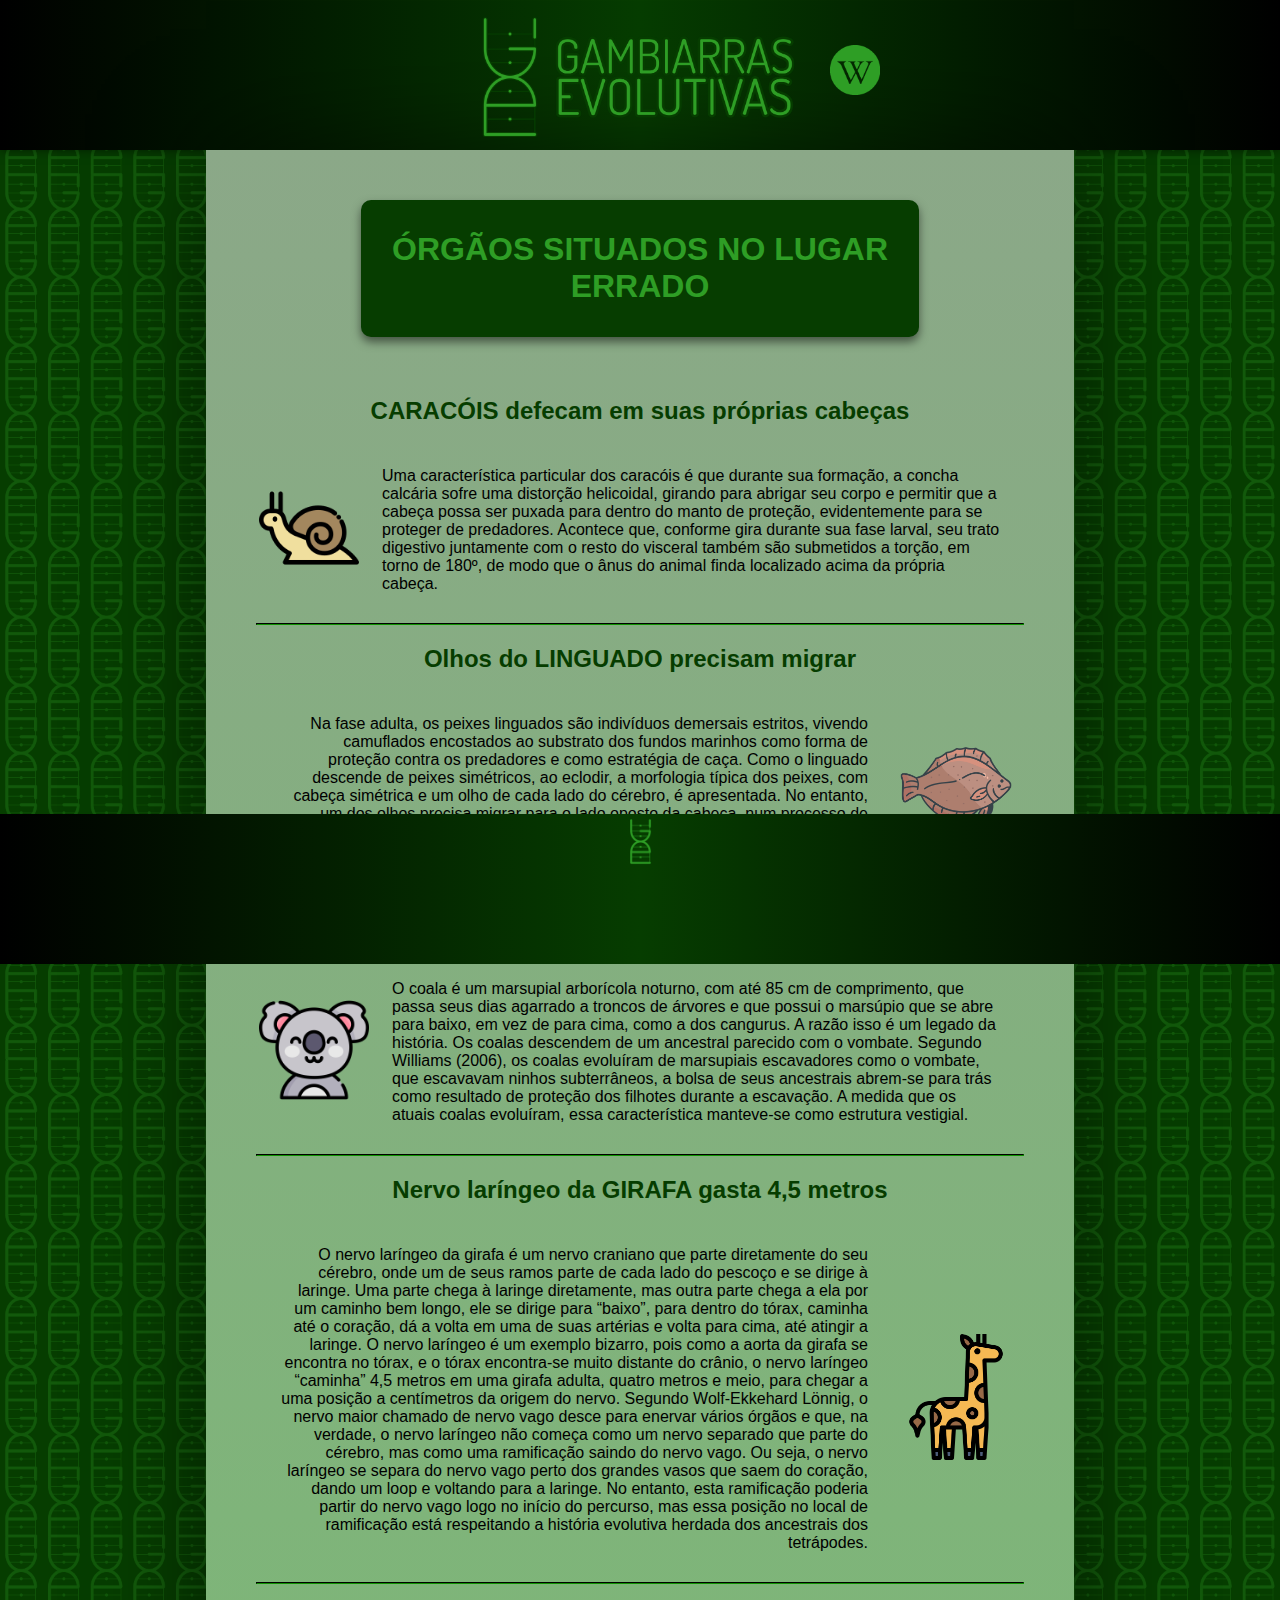
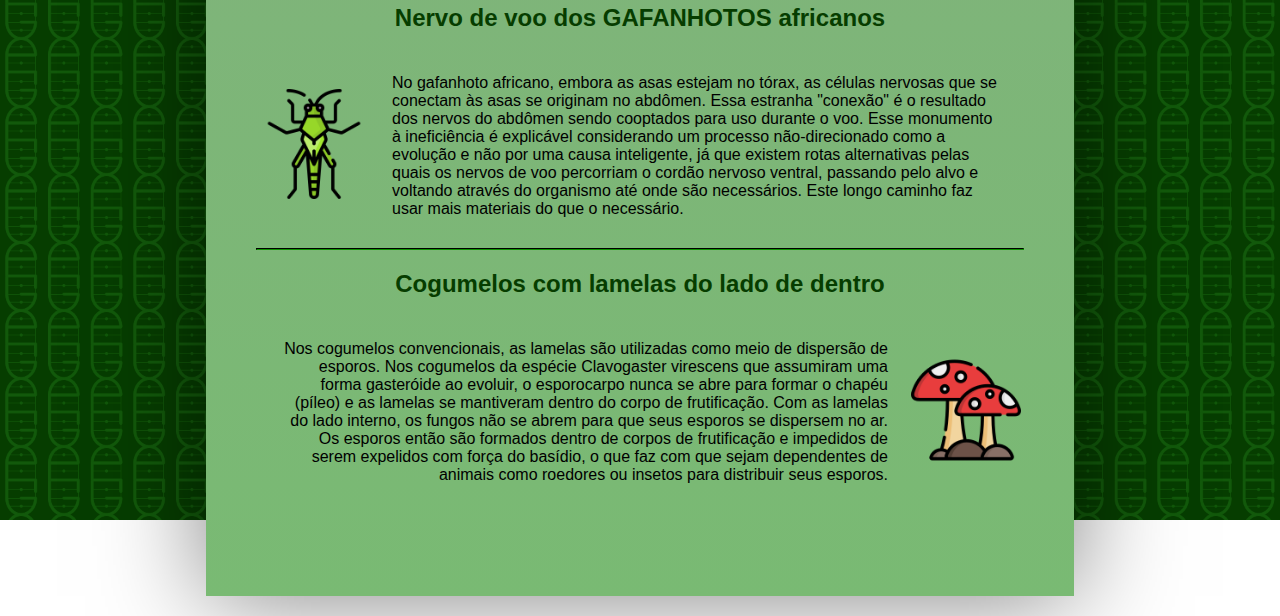
==== index.html @ d07c7b8b "v0.0.5" ====
<!DOCTYPE html>
<html lang="pt-br">
    <head>
        <meta charset="UTF-8">
        
    
        <link rel="stylesheet" type="text/css" href="gambiarrasevolutivas.css">

    
        
        <title>Gambiarras Evolutivas</title>
        
    </head>
   
    <body>
        
        <header>
            <div class="topo">
            
            <div class="logos">
                   <div class="icone"> <img src="GE.png"> </div>
                   <div class="titulo"> <img src="GE-titulo.png"> </div>
            </div>
            
            <div class=botoes>
                <a href="https://pt.wikipedia.org/wiki/Lista_de_gambiarras_evolutivas">
                <img src="wikipedia.png" style="width: 50px" alt="Wikipedia">
                    </a>
            </div>
                
            </div>
        </header>
        
        <main>
            
            <section>
            <div class="container">
            
            <div>
                
            <div class="categoria"> 

                <h1><span>ÓRGÃOS SITUADOS NO LUGAR ERRADO</span></h1>
                
            </div>
                
            
                
            <h2>CARACÓIS defecam em suas próprias cabeças</h2>
            
            <table>

               <tr>
                   <th> <img src="caracol.png" width="100px"> </th>
                   <td>Uma característica particular dos caracóis é que durante sua formação, a concha calcária sofre uma distorção helicoidal, girando para abrigar seu corpo e permitir que a cabeça possa ser puxada para dentro do manto de proteção, evidentemente para se proteger de predadores. Acontece que, conforme gira durante sua fase larval, seu trato digestivo juntamente com o resto do visceral também são submetidos a torção, em torno de 180º, de modo que o ânus do animal finda localizado acima da própria cabeça.</td>
                </tr>
                
                </table>
                
            <hr>
                
                <h2 class="right">Olhos do LINGUADO precisam migrar</h2>
                
                <table>
                
                <tr>
                   <td class="right">Na fase adulta, os peixes linguados são indivíduos demersais estritos, vivendo camuflados encostados ao substrato dos fundos marinhos como forma de proteção contra os predadores e como estratégia de caça. Como o linguado descende de peixes simétricos, ao eclodir, a morfologia típica dos peixes, com cabeça simétrica e um olho de cada lado do cérebro, é apresentada. No entanto, um dos olhos precisa migrar para o lado oposto da cabeça, num processo de metamorfose que ocorre entre as fases larval e juvenil, para que na fase adulta ele não fique "raspando" no substrato marinho ou olhando para a areia.</td>
                    <th> <img src="linguado.png" width="130px"> </th>
                </tr>
                
                </table>
                
            <hr>
                
                <h2>A bolsa do COALA abre-se para baixo</h2>
                
                <table>
                
                <tr>
                    <th> <img src="coala.png" width="110px"> </th>
                   <td>O coala é um marsupial arborícola noturno, com até 85 cm de comprimento, que passa seus dias agarrado a troncos de árvores e que possui o marsúpio que se abre para baixo, em vez de para cima, como a dos cangurus. A razão isso é um legado da história. Os coalas descendem de um ancestral parecido com o vombate. Segundo Williams (2006), os coalas evoluíram de marsupiais escavadores como o vombate, que escavavam ninhos subterrâneos, a bolsa de seus ancestrais abrem-se para trás como resultado de proteção dos filhotes durante a escavação. A medida que os atuais coalas evoluíram, essa característica manteve-se como estrutura vestigial.</td>
                </tr>
                
                </table>
                
            <hr>
                
                <h2 class="right">Nervo laríngeo da GIRAFA gasta 4,5 metros</h2>
                
                <table>
                
                <tr>
                   <td class="right">O nervo laríngeo da girafa é um nervo craniano que parte diretamente do seu cérebro, onde um de seus ramos parte de cada lado do pescoço e se dirige à laringe. Uma parte chega à laringe diretamente, mas outra parte chega a ela por um caminho bem longo, ele se dirige para “baixo”, para dentro do tórax, caminha até o coração, dá a volta em uma de suas artérias e volta para cima, até atingir a laringe. O nervo laríngeo é um exemplo bizarro, pois como a aorta da girafa se encontra no tórax, e o tórax encontra-se muito distante do crânio, o nervo laríngeo “caminha” 4,5 metros em uma girafa adulta, quatro metros e meio, para chegar a uma posição a centímetros da origem do nervo. Segundo Wolf-Ekkehard Lönnig, o nervo maior chamado de nervo vago desce para enervar vários órgãos e que, na verdade, o nervo laríngeo não começa como um nervo separado que parte do cérebro, mas como uma ramificação saindo do nervo vago. Ou seja, o nervo laríngeo se separa do nervo vago perto dos grandes vasos que saem do coração, dando um loop e voltando para a laringe. No entanto, esta ramificação poderia partir do nervo vago logo no início do percurso, mas essa posição no local de ramificação está respeitando a história evolutiva herdada dos ancestrais dos tetrápodes.</td>
                    <th> <img src="girafa.png" width="130px"> </th>
                </tr>
                
                </table>
                
            <hr>
                
                <h2>Nervo de voo dos GAFANHOTOS africanos</h2>
                
                <table>
                
                <tr>
                    <th> <img src="gafanhoto.png" width="110px"> </th>
                   <td>No gafanhoto africano, embora as asas estejam no tórax, as células nervosas que se conectam às asas se originam no abdômen. Essa estranha "conexão" é o resultado dos nervos do abdômen sendo cooptados para uso durante o voo. Esse monumento à ineficiência é explicável considerando um processo não-direcionado como a evolução e não por uma causa inteligente, já que existem rotas alternativas pelas quais os nervos de voo percorriam o cordão nervoso ventral, passando pelo alvo e voltando através do organismo até onde são necessários. Este longo caminho faz usar mais materiais do que o necessário.</td>
                </tr>
                
                </table>
                
            <hr>
                
                <h2 class="right">Cogumelos com lamelas do lado de dentro</h2>
                
                <table>
                
                <tr>
                   <td class="right">Nos cogumelos convencionais, as lamelas são utilizadas como meio de dispersão de esporos. Nos cogumelos da espécie Clavogaster virescens que assumiram uma forma gasteróide ao evoluir, o esporocarpo nunca se abre para formar o chapéu (píleo) e as lamelas se mantiveram dentro do corpo de frutificação. Com as lamelas do lado interno, os fungos não se abrem para que seus esporos se dispersem no ar. Os esporos então são formados dentro de corpos de frutificação e impedidos de serem expelidos com força do basídio, o que faz com que sejam dependentes de animais como roedores ou insetos para distribuir seus esporos.</td>
                    <th> <img src="cogumelo.png" width="110px"> </th>
                </tr>
                
                </table>
                
            </div>
                
            </div>
                
         </section>
           
        </main>
        
        <footer>
            
             <div class="footer"> <img src="footer.png"> </div>
            
        </footer>
        
    </body>
</html>
---- gambiarrasevolutivas.css ----
:root {
    --preto: #000000;
    --verde-s: #2E9E25;
    --verde-c: #8ba888;
    --verde-e: #063D00;
    --amarelo: #ffea00;

}

.categoria{
    font-family: helvetica, sans-serif;
    color: var(--verde-s);
    text-align: center;
    background-color: var(--verde-e);
    padding: 10px;
    border-radius: 10px;
    align-content: center;
    width: 70%;
    margin-bottom: 60px;
    box-shadow: 0px 5px 10px rgba(0, 0, 0, 0.5);
}


body {
    /*background-color: var(--verde-e);*/
     background-image: url("fundo.png");
    background-repeat: no-repeat;
    background-size: cover;
    width: 100vw;
    margin: 0;
    overflow-x: hidden;
}


body, html {
  height: 100%;
}

header{
    
    /*background-color: var(--preto);*/
    background-image: linear-gradient(to right, var(--preto), var(--verde-e), var(--preto));
    max-width: 100vw;
    height: 150px;
    color: var(--verde-c);
    font-size: 25px;
    font-family: helvetica, sans-serif;
    box-sizing: border-box;
    box-shadow: 0px 0px 10px rgba(0, 0, 0, 0.5);
}

.logos { 
    display: flex;
    flex-wrap: wrap;
    margin: 0 auto;
    padding: 0 2%;
    justify-content: center;
    align-items: center;
    width: 50vw;
}

img[src="GE.png"] {
  width: 60px;
    margin-top: 15px;
    margin-right: 10px;
}

img[src="GE-titulo.png"] {
  width: 250px;
    margin-top: 15px;
}

.botoes{
    float: right;
    margin-top: -100px;
    margin-right: 400px;
}



header h1 {
    padding-top: 10px;
    display: block;
    margin-left: auto;
    margin-right: auto;
    width: 20%;
    font-family: helvetica, sans-serif;
}

main {
    padding-top: 20px;
    padding-bottom: 20px;
}

div.container {
    /*background-color: var(--verde-c);*/
    background-image: linear-gradient(to bottom, var(--verde-c), #79ba73);
    #7fa17c
    width: 60vw;
    margin-left: auto;
    margin-right: auto;
    padding: 50px;
    display: flex;
    height: 100%;
    margin-top: -20px;
    padding-bottom: 10vh;
    box-shadow: 0px 0px 100px rgba(0, 0, 0, 0.5);
}

hr {
  border-color:var(--verde-e);
}

h2 {
    color: var(--verde-e);
    text-align: center
}

/*
h2.right {
    color: var(--verde-e);
    text-align: right;
}
*/

main div {
    width: 60vw;
    margin: 0 auto;
    font-family: helvetica, sans-serif;
}

main td {
    font-family: Trebuchet MS, sans-serif;
}

main div table td {
    padding: 20px;
}

td.right {
    text-align: right;
}

footer{
    /*background-color: var(--preto);*/
    background-image: linear-gradient(to right, var(--preto), var(--verde-e), var(--preto));
    max-width: 100vw;
    height: 150px;
    font-size: 25rem;
    font-family: sans-serif;
    position: fixed;
    bottom: -5vw;
    left: 0;
    right: 0;
}


img[src="footer.png"] {
    display: flex;
    flex-wrap: wrap;
    margin: 0 auto;
    padding: 0 2%;
    justify-content: center;
    align-items: center;
    width: 25px;
    margin-top: 3px;
}
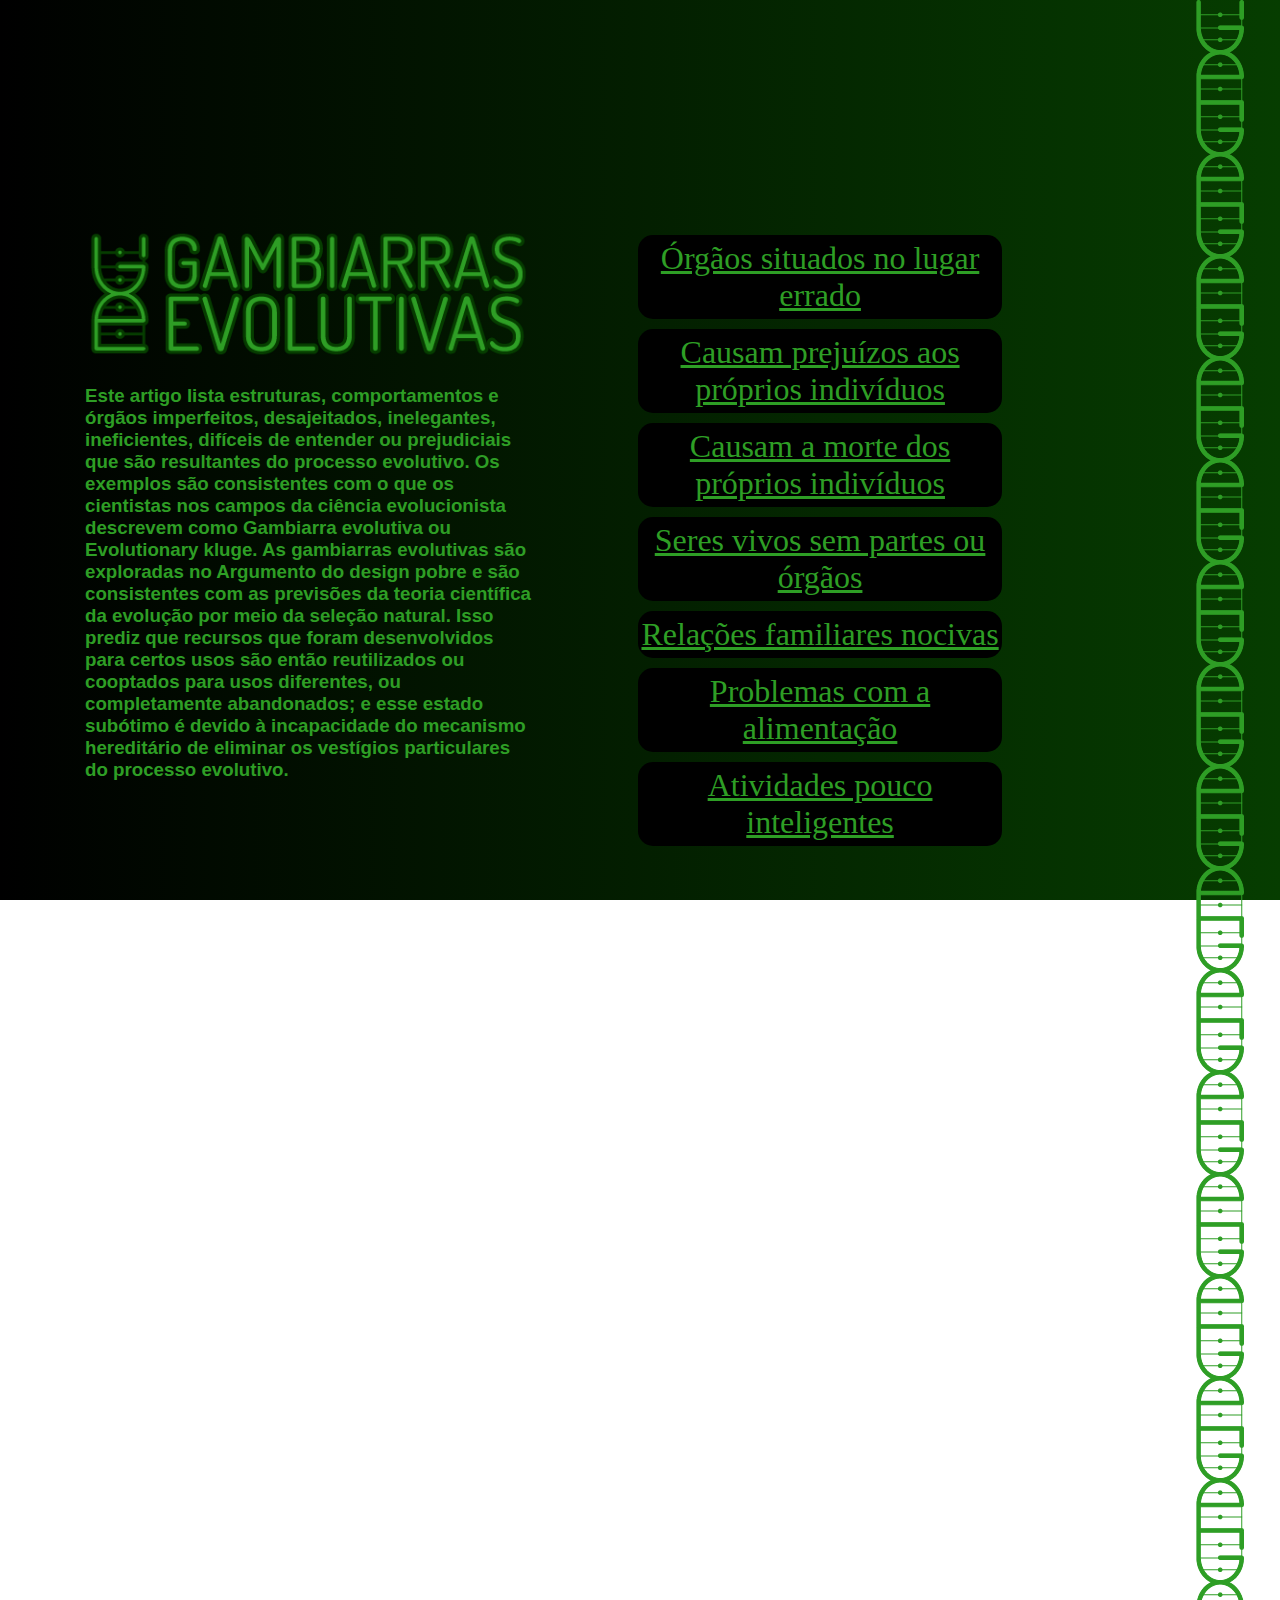
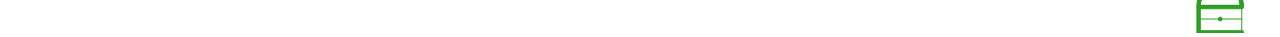
==== commit 27ae65bb: "v0.0.7" ====
--- a/index.html
+++ b/index.html
@@ -3,138 +3,51 @@
     <head>
         <meta charset="UTF-8">
         
-    
-        <link rel="stylesheet" type="text/css" href="gambiarrasevolutivas.css">
+        <link rel="stylesheet" type="text/css" href="ge-landingpage.css">
 
-    
-        
         <title>Gambiarras Evolutivas</title>
         
     </head>
-   
-    <body>
+    
+<body>
+    
+    <header>
         
-        <header>
-            <div class="topo">
-            
-            <div class="logos">
-                   <div class="icone"> <img src="GE.png"> </div>
-                   <div class="titulo"> <img src="GE-titulo.png"> </div>
-            </div>
-            
-            <div class=botoes>
-                <a href="https://pt.wikipedia.org/wiki/Lista_de_gambiarras_evolutivas">
-                <img src="wikipedia.png" style="width: 50px" alt="Wikipedia">
-                    </a>
-            </div>
-                
-            </div>
-        </header>
         
-        <main>
-            
-            <section>
-            <div class="container">
-            
-            <div>
-                
-            <div class="categoria"> 
+        
+    </header>
 
-                <h1><span>ÓRGÃOS SITUADOS NO LUGAR ERRADO</span></h1>
-                
-            </div>
-                
-            
-                
-            <h2>CARACÓIS defecam em suas próprias cabeças</h2>
-            
-            <table>
+    <main>
+        
+        <div class="principal">
+        <div class="titulo"> <img src="logo-GE.png"> </div>
+        <h3>Este artigo lista estruturas, comportamentos e órgãos imperfeitos, desajeitados, inelegantes, ineficientes, difíceis de entender ou prejudiciais que são resultantes do processo evolutivo. Os exemplos são consistentes com o que os cientistas nos campos da ciência evolucionista descrevem como Gambiarra evolutiva ou Evolutionary kluge.
+        As gambiarras evolutivas são exploradas no Argumento do design pobre e são consistentes com as previsões da teoria científica da evolução por meio da seleção natural. Isso prediz que recursos que foram desenvolvidos para certos usos são então reutilizados ou cooptados para usos diferentes, ou completamente abandonados; e esse estado subótimo é devido à incapacidade do mecanismo hereditário de eliminar os vestígios particulares do processo evolutivo.</h3>
+        </div>
+        
+        <section class="categorias">
+            <a href="">Órgãos situados no lugar errado</a>
+            <a href="">Causam prejuízos aos próprios indivíduos</a>
+            <a href="">Causam a morte dos próprios indivíduos</a>
+            <a href="">Seres vivos sem partes ou órgãos</a>
+            <a href="">Relações familiares nocivas</a>
+            <a href="">Problemas com a alimentação</a>
+            <a href="">Atividades pouco inteligentes</a>
+        </section>
+        
+        <section class="coluna">
+            <div class="coluna"> <img src="coluna.png"> </div>
+        </section>
+        
+        
+    </main>
 
-               <tr>
-                   <th> <img src="caracol.png" width="100px"> </th>
-                   <td>Uma característica particular dos caracóis é que durante sua formação, a concha calcária sofre uma distorção helicoidal, girando para abrigar seu corpo e permitir que a cabeça possa ser puxada para dentro do manto de proteção, evidentemente para se proteger de predadores. Acontece que, conforme gira durante sua fase larval, seu trato digestivo juntamente com o resto do visceral também são submetidos a torção, em torno de 180º, de modo que o ânus do animal finda localizado acima da própria cabeça.</td>
-                </tr>
-                
-                </table>
-                
-            <hr>
-                
-                <h2 class="right">Olhos do LINGUADO precisam migrar</h2>
-                
-                <table>
-                
-                <tr>
-                   <td class="right">Na fase adulta, os peixes linguados são indivíduos demersais estritos, vivendo camuflados encostados ao substrato dos fundos marinhos como forma de proteção contra os predadores e como estratégia de caça. Como o linguado descende de peixes simétricos, ao eclodir, a morfologia típica dos peixes, com cabeça simétrica e um olho de cada lado do cérebro, é apresentada. No entanto, um dos olhos precisa migrar para o lado oposto da cabeça, num processo de metamorfose que ocorre entre as fases larval e juvenil, para que na fase adulta ele não fique "raspando" no substrato marinho ou olhando para a areia.</td>
-                    <th> <img src="linguado.png" width="130px"> </th>
-                </tr>
-                
-                </table>
-                
-            <hr>
-                
-                <h2>A bolsa do COALA abre-se para baixo</h2>
-                
-                <table>
-                
-                <tr>
-                    <th> <img src="coala.png" width="110px"> </th>
-                   <td>O coala é um marsupial arborícola noturno, com até 85 cm de comprimento, que passa seus dias agarrado a troncos de árvores e que possui o marsúpio que se abre para baixo, em vez de para cima, como a dos cangurus. A razão isso é um legado da história. Os coalas descendem de um ancestral parecido com o vombate. Segundo Williams (2006), os coalas evoluíram de marsupiais escavadores como o vombate, que escavavam ninhos subterrâneos, a bolsa de seus ancestrais abrem-se para trás como resultado de proteção dos filhotes durante a escavação. A medida que os atuais coalas evoluíram, essa característica manteve-se como estrutura vestigial.</td>
-                </tr>
-                
-                </table>
-                
-            <hr>
-                
-                <h2 class="right">Nervo laríngeo da GIRAFA gasta 4,5 metros</h2>
-                
-                <table>
-                
-                <tr>
-                   <td class="right">O nervo laríngeo da girafa é um nervo craniano que parte diretamente do seu cérebro, onde um de seus ramos parte de cada lado do pescoço e se dirige à laringe. Uma parte chega à laringe diretamente, mas outra parte chega a ela por um caminho bem longo, ele se dirige para “baixo”, para dentro do tórax, caminha até o coração, dá a volta em uma de suas artérias e volta para cima, até atingir a laringe. O nervo laríngeo é um exemplo bizarro, pois como a aorta da girafa se encontra no tórax, e o tórax encontra-se muito distante do crânio, o nervo laríngeo “caminha” 4,5 metros em uma girafa adulta, quatro metros e meio, para chegar a uma posição a centímetros da origem do nervo. Segundo Wolf-Ekkehard Lönnig, o nervo maior chamado de nervo vago desce para enervar vários órgãos e que, na verdade, o nervo laríngeo não começa como um nervo separado que parte do cérebro, mas como uma ramificação saindo do nervo vago. Ou seja, o nervo laríngeo se separa do nervo vago perto dos grandes vasos que saem do coração, dando um loop e voltando para a laringe. No entanto, esta ramificação poderia partir do nervo vago logo no início do percurso, mas essa posição no local de ramificação está respeitando a história evolutiva herdada dos ancestrais dos tetrápodes.</td>
-                    <th> <img src="girafa.png" width="130px"> </th>
-                </tr>
-                
-                </table>
-                
-            <hr>
-                
-                <h2>Nervo de voo dos GAFANHOTOS africanos</h2>
-                
-                <table>
-                
-                <tr>
-                    <th> <img src="gafanhoto.png" width="110px"> </th>
-                   <td>No gafanhoto africano, embora as asas estejam no tórax, as células nervosas que se conectam às asas se originam no abdômen. Essa estranha "conexão" é o resultado dos nervos do abdômen sendo cooptados para uso durante o voo. Esse monumento à ineficiência é explicável considerando um processo não-direcionado como a evolução e não por uma causa inteligente, já que existem rotas alternativas pelas quais os nervos de voo percorriam o cordão nervoso ventral, passando pelo alvo e voltando através do organismo até onde são necessários. Este longo caminho faz usar mais materiais do que o necessário.</td>
-                </tr>
-                
-                </table>
-                
-            <hr>
-                
-                <h2 class="right">Cogumelos com lamelas do lado de dentro</h2>
-                
-                <table>
-                
-                <tr>
-                   <td class="right">Nos cogumelos convencionais, as lamelas são utilizadas como meio de dispersão de esporos. Nos cogumelos da espécie Clavogaster virescens que assumiram uma forma gasteróide ao evoluir, o esporocarpo nunca se abre para formar o chapéu (píleo) e as lamelas se mantiveram dentro do corpo de frutificação. Com as lamelas do lado interno, os fungos não se abrem para que seus esporos se dispersem no ar. Os esporos então são formados dentro de corpos de frutificação e impedidos de serem expelidos com força do basídio, o que faz com que sejam dependentes de animais como roedores ou insetos para distribuir seus esporos.</td>
-                    <th> <img src="cogumelo.png" width="110px"> </th>
-                </tr>
-                
-                </table>
-                
-            </div>
-                
-            </div>
-                
-         </section>
-           
-        </main>
-        
-        <footer>
-            
-             <div class="footer"> <img src="footer.png"> </div>
-            
-        </footer>
-        
-    </body>
+    <footer>
+       
+       
+       
+    </footer>
+    
+</body>
+
 </html>--- a/ge-landingpage.css
+++ b/ge-landingpage.css
@@ -0,0 +1,69 @@
+:root {
+    --preto: #000000;
+    --verde-s: #2E9E25;
+    --verde-c: #8ba888;
+    --verde-e: #063D00;
+    --amarelo: #ffea00;
+
+}
+
+body {
+    background-image: linear-gradient(to right, var(--preto), var(--verde-e));
+    background-repeat: no-repeat;
+    background-size: cover;
+    width: 100vw;
+    margin: 0;
+    overflow-x: hidden;
+    overflow-y: hidden;
+}
+
+main{
+    display: flex;
+}
+
+div.principal{
+    margin-top: 25vh;
+    width: 35%;
+    margin-right: 10px;
+}
+
+img[src="logo-GE.png"] {
+  width: 450px;
+}
+
+h3{
+    color: var(--verde-s);
+    font-family: helvetica, sans-serif;
+}
+
+body, html {
+    height: 100%;
+}
+
+.categorias{
+    width: 30%;
+    margin-top: 25vh;
+    margin-right: 5%;
+}
+
+a{
+    display: flex;
+    flex-direction: column;
+    color: var(--verde-s);
+    background-color: var(--preto);
+    border-radius: 15px;
+    font-size: 2rem;
+    text-align: center;
+    margin: 10px;
+    padding-top: 5px;
+    padding-bottom: 5px;
+}
+
+.principal, .categorias, .coluna{
+    margin-left: auto;
+    margin-right: auto;
+}
+
+.coluna{
+    width: 1%;
+}
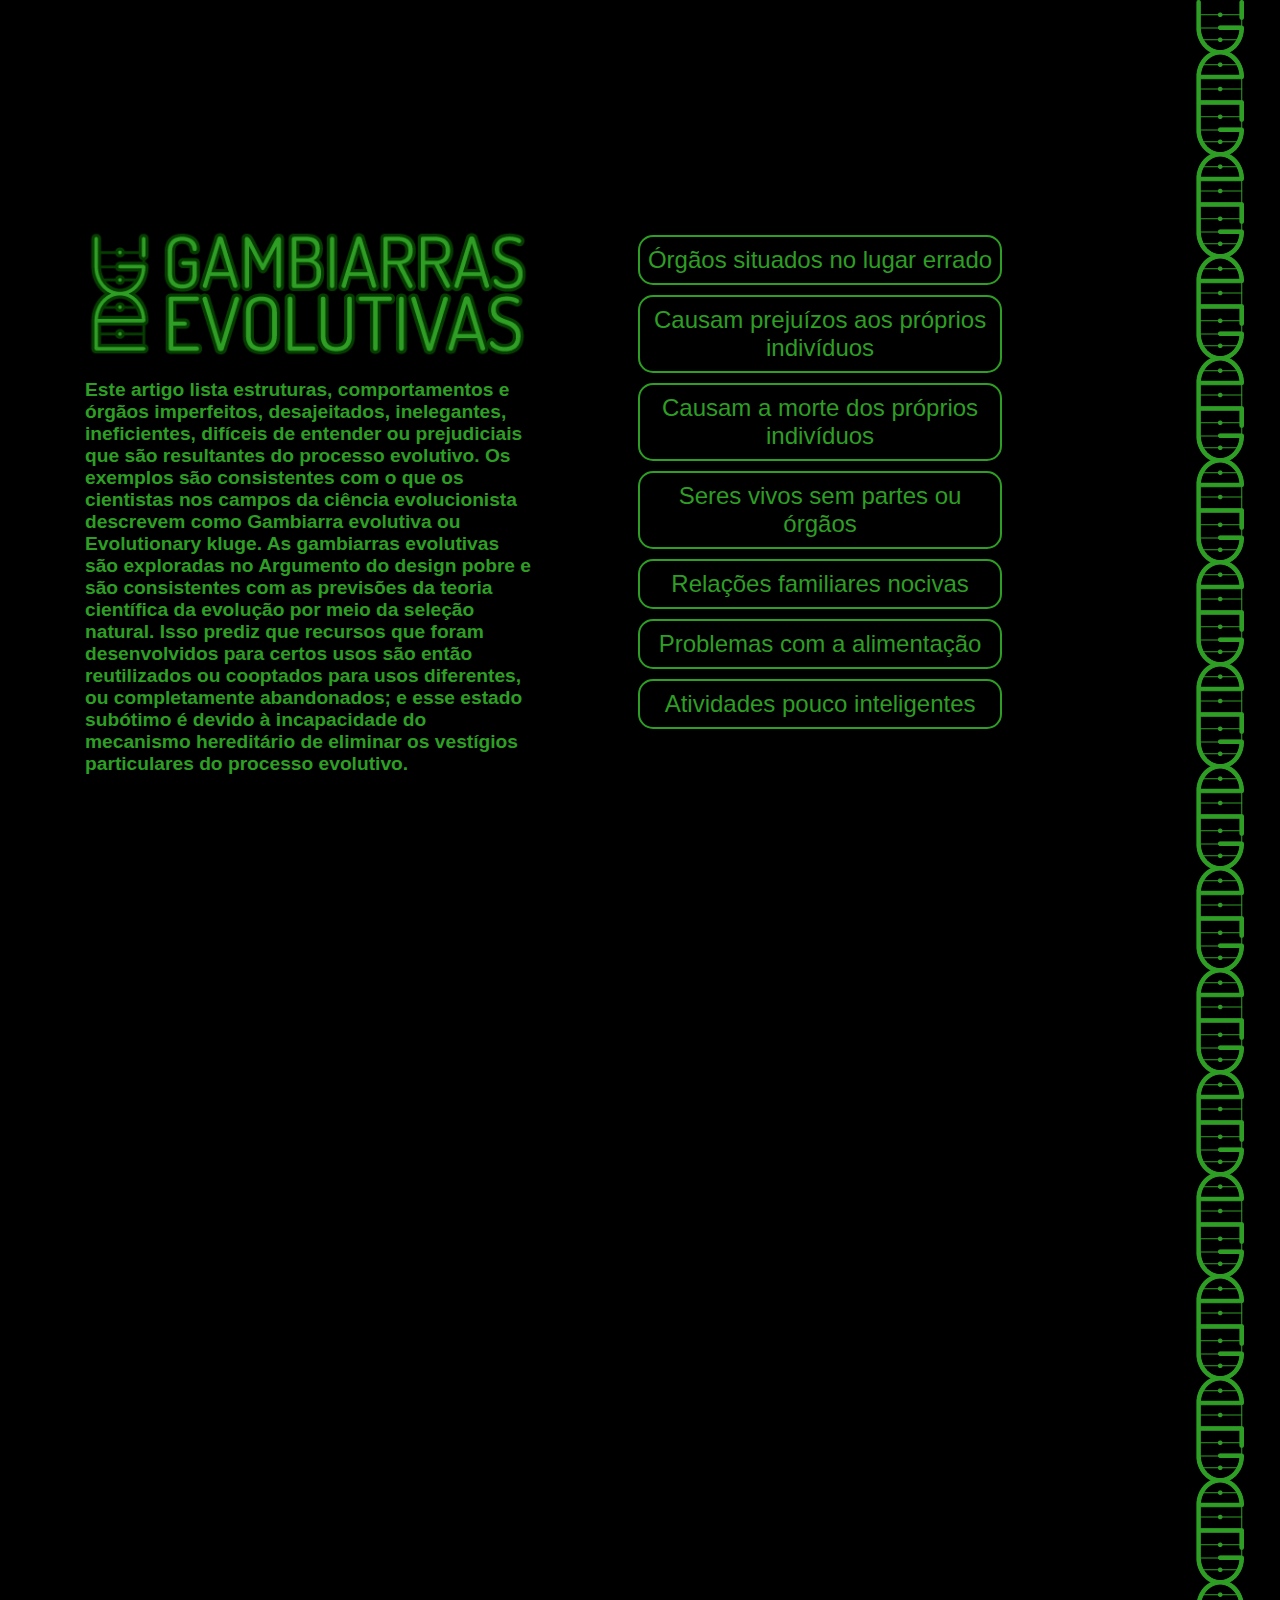
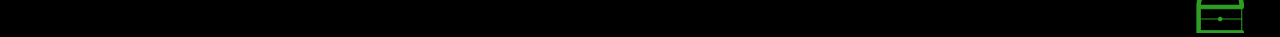
==== commit f599dd34: "v0.0.8" ====
--- a/index.html
+++ b/index.html
@@ -21,12 +21,12 @@
         
         <div class="principal">
         <div class="titulo"> <img src="logo-GE.png"> </div>
-        <h3>Este artigo lista estruturas, comportamentos e órgãos imperfeitos, desajeitados, inelegantes, ineficientes, difíceis de entender ou prejudiciais que são resultantes do processo evolutivo. Os exemplos são consistentes com o que os cientistas nos campos da ciência evolucionista descrevem como Gambiarra evolutiva ou Evolutionary kluge.
-        As gambiarras evolutivas são exploradas no Argumento do design pobre e são consistentes com as previsões da teoria científica da evolução por meio da seleção natural. Isso prediz que recursos que foram desenvolvidos para certos usos são então reutilizados ou cooptados para usos diferentes, ou completamente abandonados; e esse estado subótimo é devido à incapacidade do mecanismo hereditário de eliminar os vestígios particulares do processo evolutivo.</h3>
+        <h1>Este artigo lista estruturas, comportamentos e órgãos imperfeitos, desajeitados, inelegantes, ineficientes, difíceis de entender ou prejudiciais que são resultantes do processo evolutivo. Os exemplos são consistentes com o que os cientistas nos campos da ciência evolucionista descrevem como Gambiarra evolutiva ou Evolutionary kluge.
+        As gambiarras evolutivas são exploradas no Argumento do design pobre e são consistentes com as previsões da teoria científica da evolução por meio da seleção natural. Isso prediz que recursos que foram desenvolvidos para certos usos são então reutilizados ou cooptados para usos diferentes, ou completamente abandonados; e esse estado subótimo é devido à incapacidade do mecanismo hereditário de eliminar os vestígios particulares do processo evolutivo.</h1>
         </div>
         
         <section class="categorias">
-            <a href="">Órgãos situados no lugar errado</a>
+            <a href="ge-lugarerrado.html">Órgãos situados no lugar errado</a>
             <a href="">Causam prejuízos aos próprios indivíduos</a>
             <a href="">Causam a morte dos próprios indivíduos</a>
             <a href="">Seres vivos sem partes ou órgãos</a>
--- a/ge-landingpage.css
+++ b/ge-landingpage.css
@@ -8,7 +8,8 @@
 }
 
 body {
-    background-image: linear-gradient(to right, var(--preto), var(--verde-e));
+    /* background-image: linear-gradient(to right, var(--preto), var(--verde-e)); */
+    background-color: var(--preto);
     background-repeat: no-repeat;
     background-size: cover;
     width: 100vw;
@@ -28,12 +29,13 @@
 }
 
 img[src="logo-GE.png"] {
-  width: 450px;
+    width: 450px;
 }
 
-h3{
+h1{
     color: var(--verde-s);
     font-family: helvetica, sans-serif;
+    font-size: 1.2rem;
 }
 
 body, html {
@@ -52,11 +54,14 @@
     color: var(--verde-s);
     background-color: var(--preto);
     border-radius: 15px;
-    font-size: 2rem;
+    font-size: 1.5rem;
     text-align: center;
     margin: 10px;
-    padding-top: 5px;
-    padding-bottom: 5px;
+    padding-top: 9px;
+    padding-bottom: 9px;
+    text-decoration: none;
+    font-family: helvetica, sans-serif;
+    border: 2px solid var(--verde-s);
 }
 
 .principal, .categorias, .coluna{
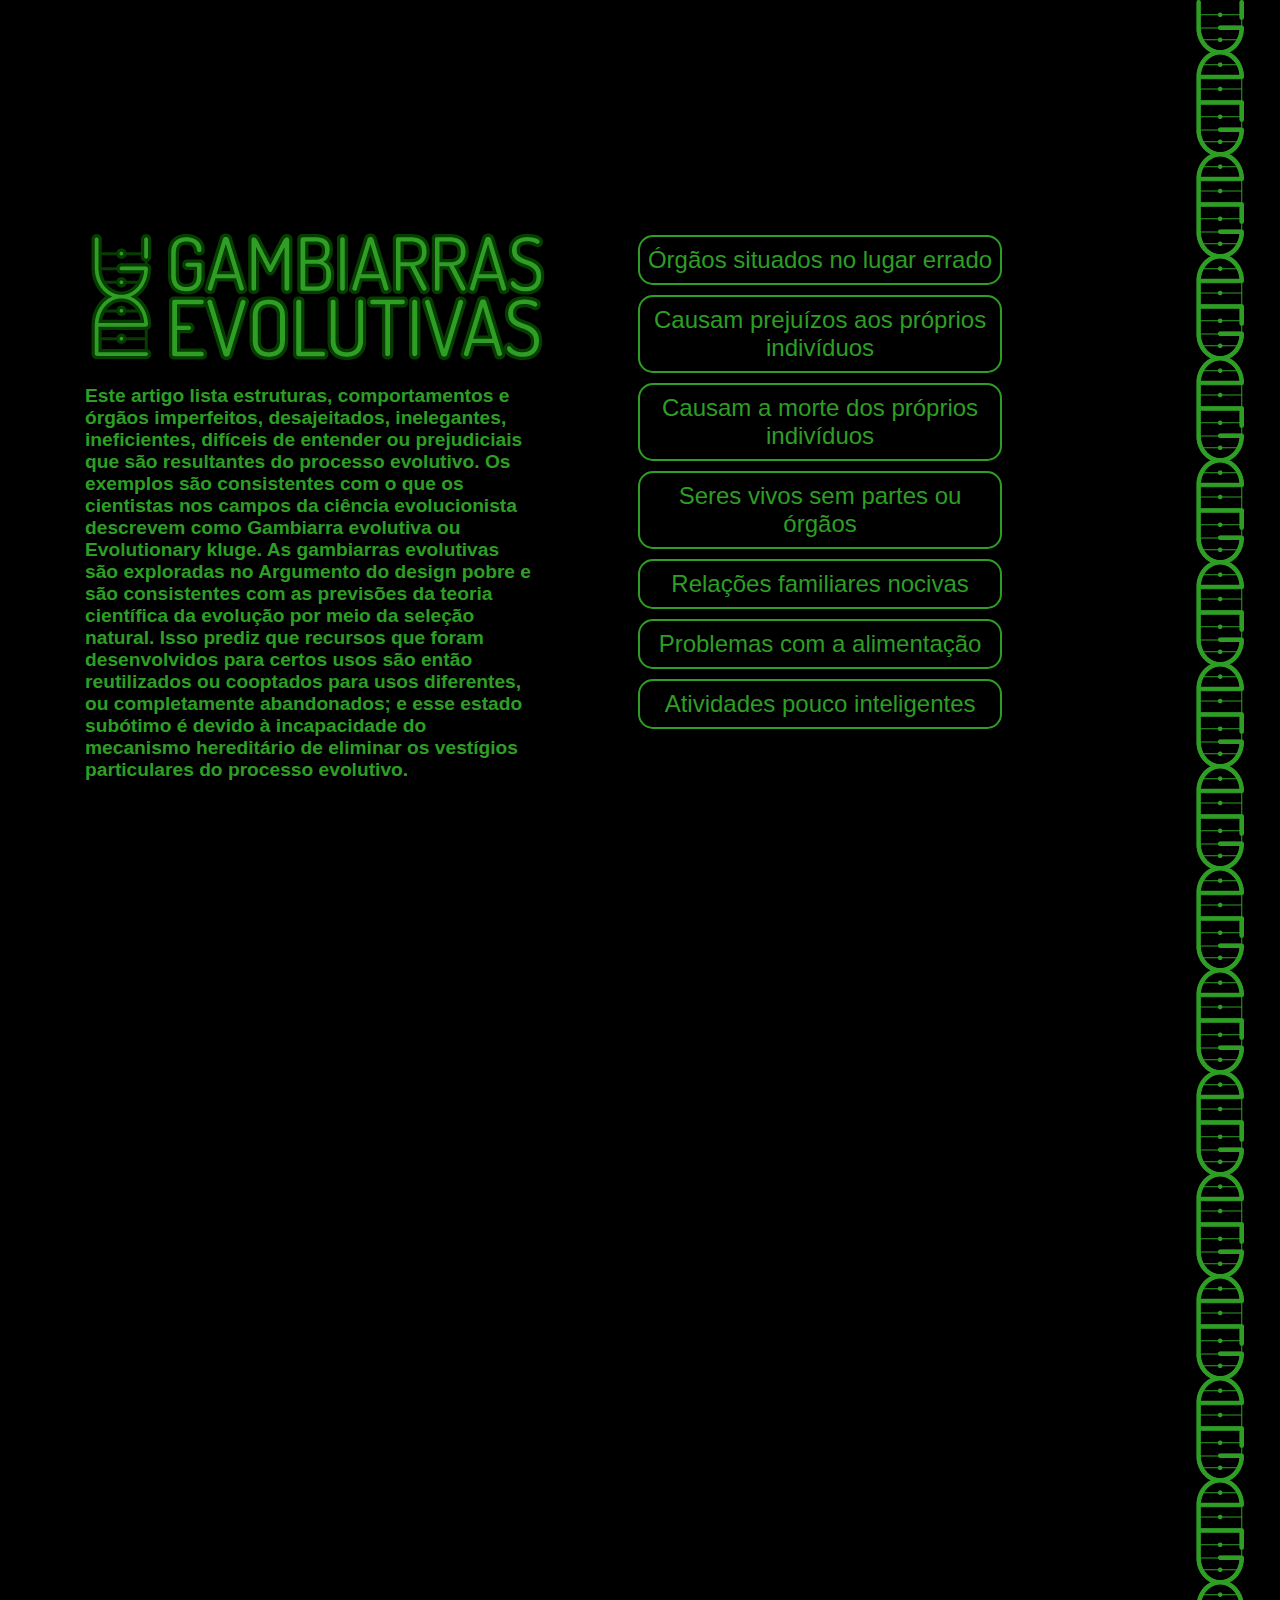
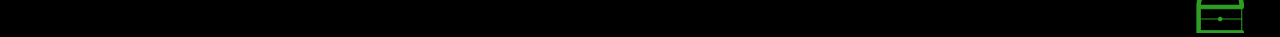
==== commit 39a74c4d: "v0.0.9" ====
--- a/index.html
+++ b/index.html
@@ -20,14 +20,14 @@
     <main>
         
         <div class="principal">
-        <div class="titulo"> <img src="logo-GE.png"> </div>
+        <div class="titulo"> <img src="img/logo-GE.png"> </div>
         <h1>Este artigo lista estruturas, comportamentos e órgãos imperfeitos, desajeitados, inelegantes, ineficientes, difíceis de entender ou prejudiciais que são resultantes do processo evolutivo. Os exemplos são consistentes com o que os cientistas nos campos da ciência evolucionista descrevem como Gambiarra evolutiva ou Evolutionary kluge.
         As gambiarras evolutivas são exploradas no Argumento do design pobre e são consistentes com as previsões da teoria científica da evolução por meio da seleção natural. Isso prediz que recursos que foram desenvolvidos para certos usos são então reutilizados ou cooptados para usos diferentes, ou completamente abandonados; e esse estado subótimo é devido à incapacidade do mecanismo hereditário de eliminar os vestígios particulares do processo evolutivo.</h1>
         </div>
         
         <section class="categorias">
             <a href="ge-lugarerrado.html">Órgãos situados no lugar errado</a>
-            <a href="">Causam prejuízos aos próprios indivíduos</a>
+            <a href="ge-prejuizo.html">Causam prejuízos aos próprios indivíduos</a>
             <a href="">Causam a morte dos próprios indivíduos</a>
             <a href="">Seres vivos sem partes ou órgãos</a>
             <a href="">Relações familiares nocivas</a>
@@ -36,7 +36,7 @@
         </section>
         
         <section class="coluna">
-            <div class="coluna"> <img src="coluna.png"> </div>
+            <div class="coluna"> <img src="img/coluna.png"> </div>
         </section>
         
         
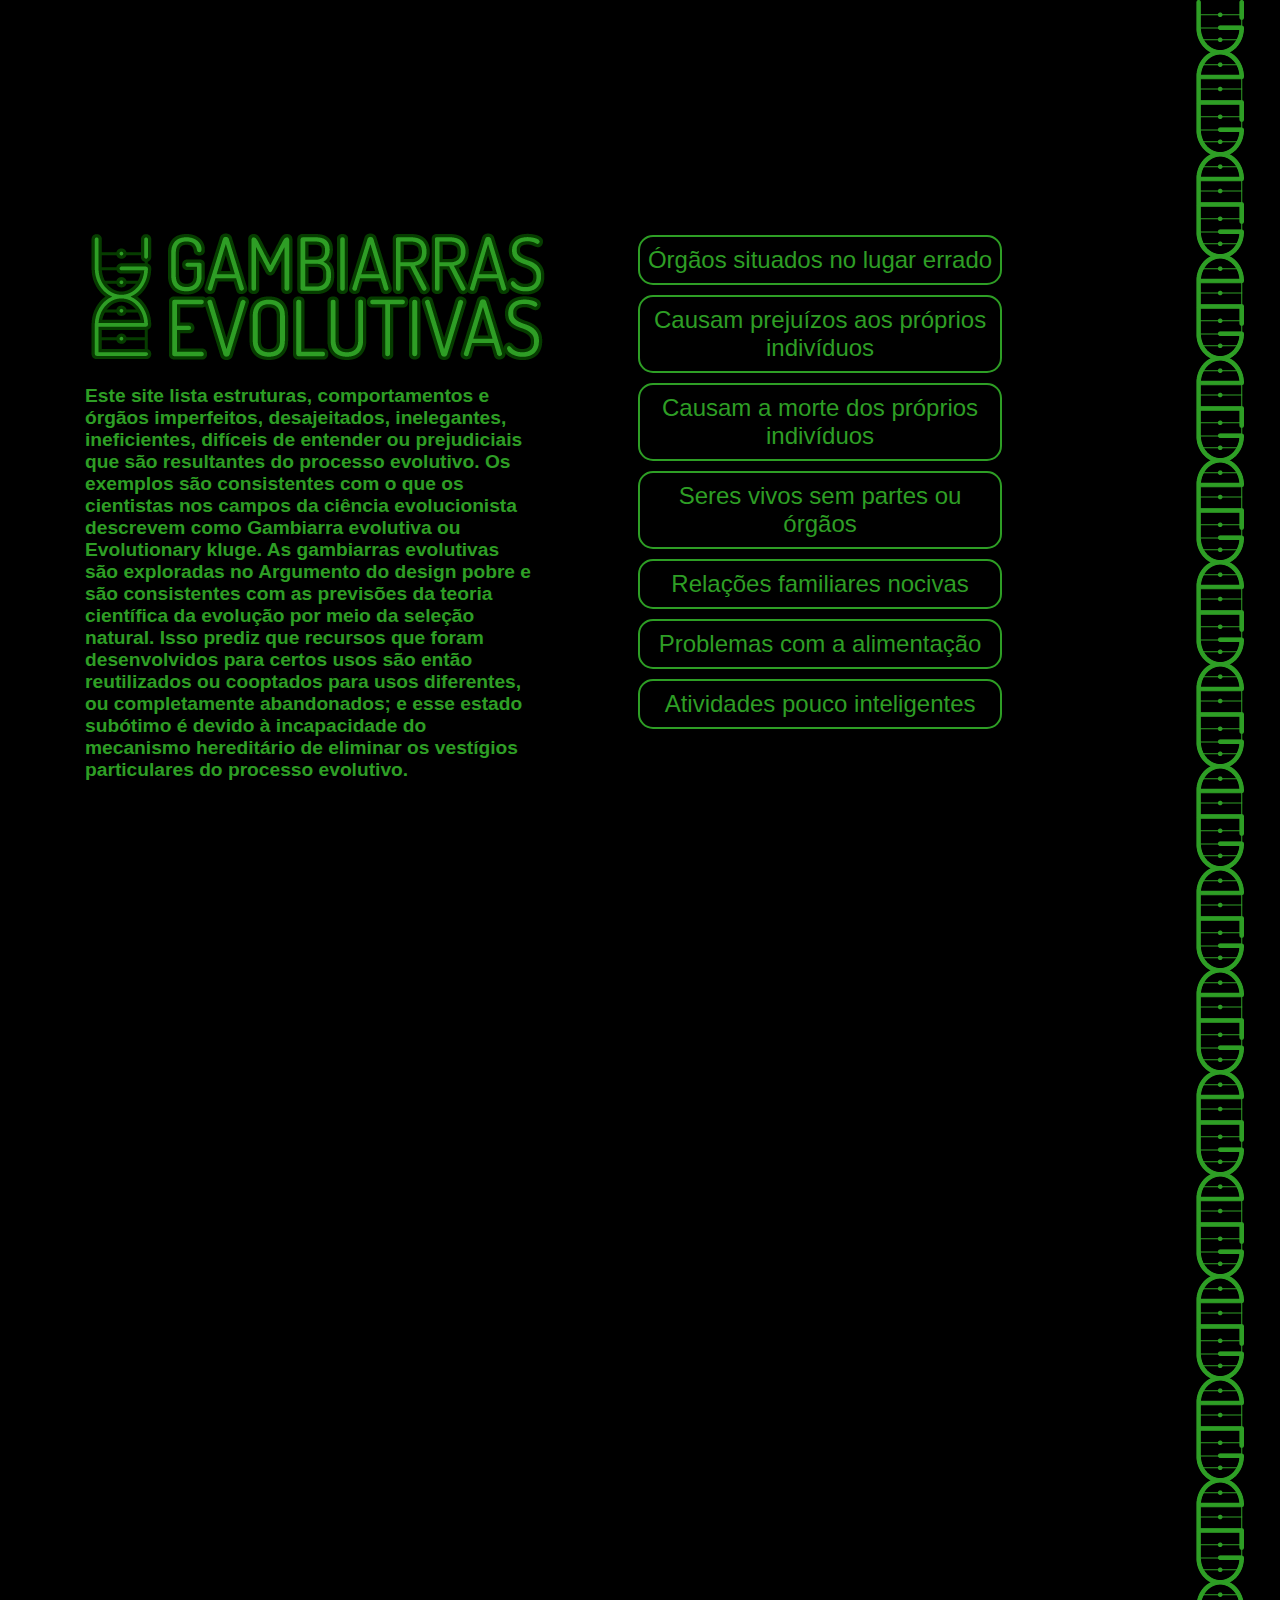
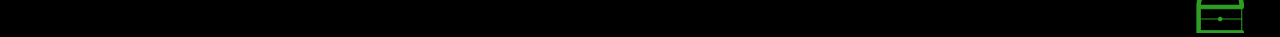
==== commit f9c3f13a: "v0.0.10" ====
--- a/index.html
+++ b/index.html
@@ -21,14 +21,14 @@
         
         <div class="principal">
         <div class="titulo"> <img src="img/logo-GE.png"> </div>
-        <h1>Este artigo lista estruturas, comportamentos e órgãos imperfeitos, desajeitados, inelegantes, ineficientes, difíceis de entender ou prejudiciais que são resultantes do processo evolutivo. Os exemplos são consistentes com o que os cientistas nos campos da ciência evolucionista descrevem como Gambiarra evolutiva ou Evolutionary kluge.
+        <h1>Este site lista estruturas, comportamentos e órgãos imperfeitos, desajeitados, inelegantes, ineficientes, difíceis de entender ou prejudiciais que são resultantes do processo evolutivo. Os exemplos são consistentes com o que os cientistas nos campos da ciência evolucionista descrevem como Gambiarra evolutiva ou Evolutionary kluge.
         As gambiarras evolutivas são exploradas no Argumento do design pobre e são consistentes com as previsões da teoria científica da evolução por meio da seleção natural. Isso prediz que recursos que foram desenvolvidos para certos usos são então reutilizados ou cooptados para usos diferentes, ou completamente abandonados; e esse estado subótimo é devido à incapacidade do mecanismo hereditário de eliminar os vestígios particulares do processo evolutivo.</h1>
         </div>
         
         <section class="categorias">
             <a href="ge-lugarerrado.html">Órgãos situados no lugar errado</a>
             <a href="ge-prejuizo.html">Causam prejuízos aos próprios indivíduos</a>
-            <a href="">Causam a morte dos próprios indivíduos</a>
+            <a href="ge-morte.html">Causam a morte dos próprios indivíduos</a>
             <a href="">Seres vivos sem partes ou órgãos</a>
             <a href="">Relações familiares nocivas</a>
             <a href="">Problemas com a alimentação</a>
